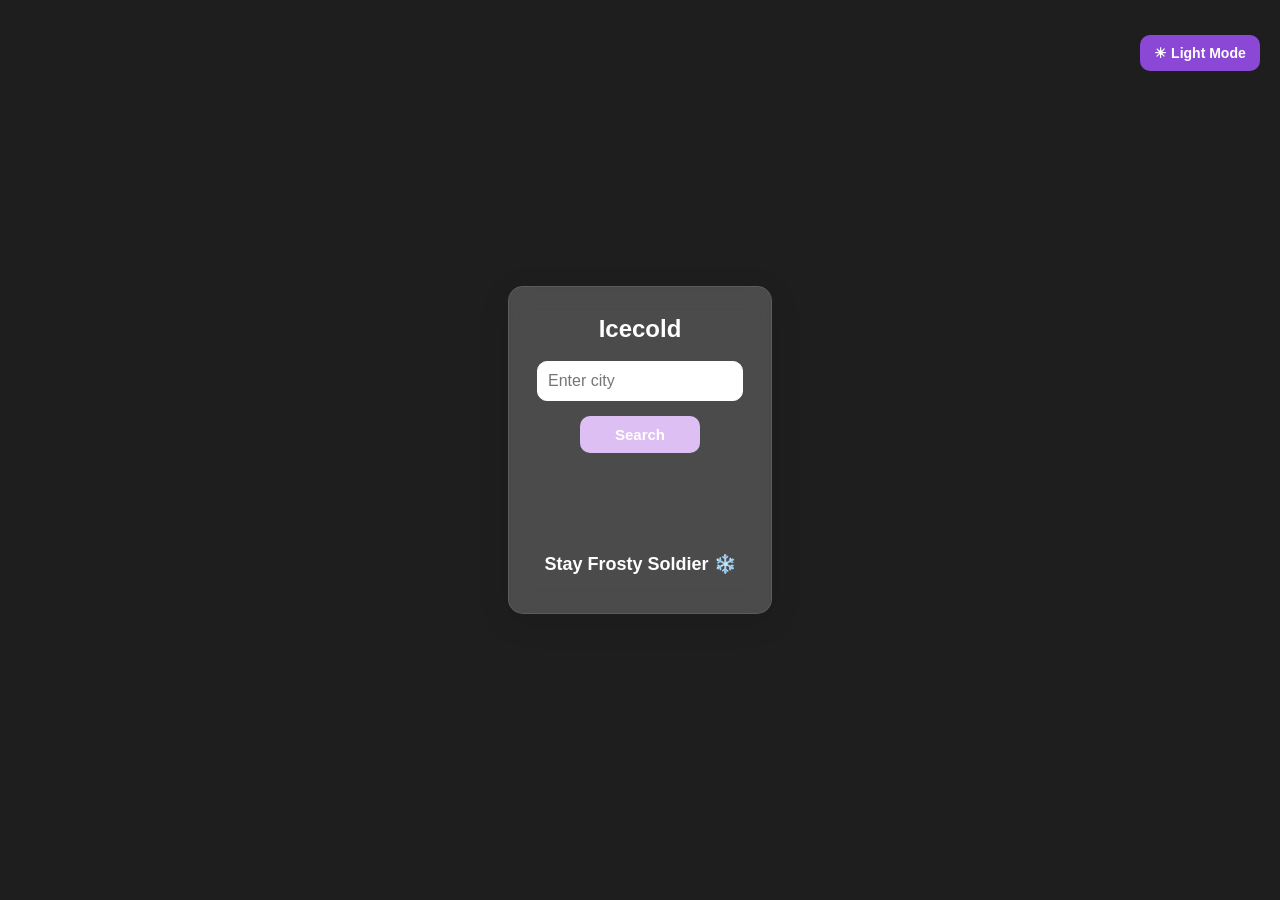
==== index.html @ 0dad908b "Add files via upload" ====
<!DOCTYPE html>
<html lang="en">
<head>
    <meta charset="UTF-8">
    <meta name="viewport" content="width=device-width, initial-scale=1.0">
    <title>Icecold</title>
    <link rel="stylesheet" href="./style.css">
    <button id="theme-toggle">🌙 Toggle Mode</button>
</head>
<body>
    <div id="weather-container">
        <h2>Icecold</h2>
        <input type="text" id="city" placeholder="Enter city">
        <button onclick="getWeather()">Search</button>
        


        <div id="fun-facts"></div>


        <div id="temp-div"></div>

        <div id="weather-info"></div>

        <div id="hourly-forecast"></div>
        <h3 id="stay-frosty">Stay Frosty Soldier ❄️</h3>
       

    </div>
 <script src="./script.js"></script> 
</body>
</html>
---- style.css ----
/* 🌌 Body Styling with Dynamic Background */
body {
    background: #8C52FF;
    font-family: 'Segoe UI', Tahoma, Geneva, Verdana, sans-serif;
    display: flex;
    flex-direction: column;
    align-items: center;
    justify-content: center;
    height: 100vh;
    margin: 0;
    text-align: center;
    transition: background 1.5s ease-in-out; /* Smooth transition for background */
    background-size: cover;
    background-position: center;
    background-repeat: no-repeat;
}
/* 🌑 Dark Mode (Default) */
body {
    background: #1e1e1e;
    color: white;
    transition: background 0.5s ease, color 0.5s ease;
}

/* ☀ Light Mode */
.light-mode {
    background: #f4f4f4;
    color: black;
}

/* 🎛 Toggle Button */
#theme-toggle {
    position: absolute;
    top: 20px;
    right: 20px;
    padding: 10px;
    border-radius: 10px;
    border: none;
    cursor: pointer;
    background: #8b48d7;
    color: white;
    font-size: 14px;
    transition: all 0.3s ease-in-out;
}

#theme-toggle:hover {
    background: #debff4;
}


/* 🎭 Weather Fun Fact */
#weatherFacts{
    font-style: italic;
    color: #fff;
    margin-top: 15px;
    font-size: 16px;
    display: none;
    opacity: 0;
    transition: opacity 0.5s ease-in-out;
}

.show-fact {
    display: block;
    opacity: 1;
}

/* 🎯 Weather Container */
#weather-container {
    background: rgba(255, 255, 255, 0.2);
    max-width: 400px;
    padding: 20px;
    border-radius: 15px;
    box-shadow: 0 8px 32px rgba(0, 0, 0, 0.1);
    backdrop-filter: blur(12px);
    border: 1px solid rgba(255, 255, 255, 0.1);
    text-align: center;
    transition: transform 0.3s ease-in-out;
}

#weather-container:hover {
    transform: scale(1.05);
}

/* ❄ Titles & Text */
h2, label, p {
    color: #fff;
    margin: 8px 0;
}

#stay-frosty {
    font-size: 18px;
    color: #fff;
    margin-top: 15px;
    font-weight: bold;
    cursor: pointer;
    display: inline-block;
    transition: transform 0.2s ease-in-out;
}

/* ✨ Glitch Effect */
@keyframes glitch {
    0% { transform: translate(0, 0); }
    20% { transform: translate(-2px, 2px); }
    40% { transform: translate(2px, -2px); }
    60% { transform: translate(-2px, -2px); }
    80% { transform: translate(2px, 2px); }
    100% { transform: translate(0, 0); }
}

.glitch {
    animation: glitch 0.2s infinite;
}


/* ✏ Input Styling */
input {
    width: calc(100% - 16px);
    padding: 10px;
    box-sizing: border-box;
    border-radius: 10px;
    border: 1px solid white;
    margin-top: 10px;
    font-size: 16px;
}

/* 🎛 Button */
button {
    display: block;
    margin: 15px auto 0; /* Centering button */
    background: #debff4;
    color: white;
    padding: 10px;
    border: none;
    border-radius: 10px;
    cursor: pointer;
    width: 120px;
    font-size: 15px;
    font-weight: bold;
    transition: all 0.3s ease-in-out;
}

button:hover {
    background: #8b48d7;
    transform: scale(1.1);
    box-shadow: 0px 4px 10px rgba(255, 255, 255, 0.3);
}

/* 🌡 Temperature Display */
#temp-div p {
    font-size: 60px;
    margin-top: 60px;
    font-weight: bold;
    color: #fff;
}

/* ☁ Weather Info */
#weather-info {
    font-size: 20px;
    margin-top: 15px;
    padding: 10px;
    word-wrap: break-word;
    color: white;
}

/* 🎭 Hourly Forecast */
#hourly-forecast {
    margin-top: 40px;
    padding-top: 10px;
    display: flex;
    gap: 10px;
    overflow-x: auto;
    white-space: nowrap;
    justify-content: space-between;
}

.hourly-item {
    flex: 0 0 auto;
    width: 80px;
    display: flex;
    flex-direction: column;
    align-items: center;
    margin-right: 10px;
    color: white;
}

.hourly-item img {
    width: 30px;
    height: 30px;
    margin-bottom: 5px;
}

/* 🌟 Random Fun Fact */
#weather-fact {
    font-style: italic;
    color: #fff;
    margin-top: 10px;
    font-size: 16px;
    display: none;
    opacity: 0;
    transition: opacity 0.5s ease-in-out;
}

.show-fact {
    display: block;
    opacity: 1;
}

/* ❄ Shivering Animation (For Freezing Temp) */
@keyframes shiver {
    0%, 100% { transform: translateX(0); }
    25% { transform: translateX(-2px); }
    50% { transform: translateX(2px); }
    75% { transform: translateX(-2px); }
}

.shiver {
    animation: shiver 0.2s infinite;
}

/* ⚡ Glitch Effect on "Stay Frosty, Soldier" */
@keyframes glitch {
    0% { transform: translate(0, 0); }
    20% { transform: translate(-2px, 2px); }
    40% { transform: translate(2px, -2px); }
    60% { transform: translate(-2px, 2px); }
    80% { transform: translate(2px, -2px); }
    100% { transform: translate(0, 0); }
}

.glitch {
    animation: glitch 0.2s infinite;
    color: #00f2ff;
    text-shadow: 2px 2px 4px rgba(0, 242, 255, 0.8);
}
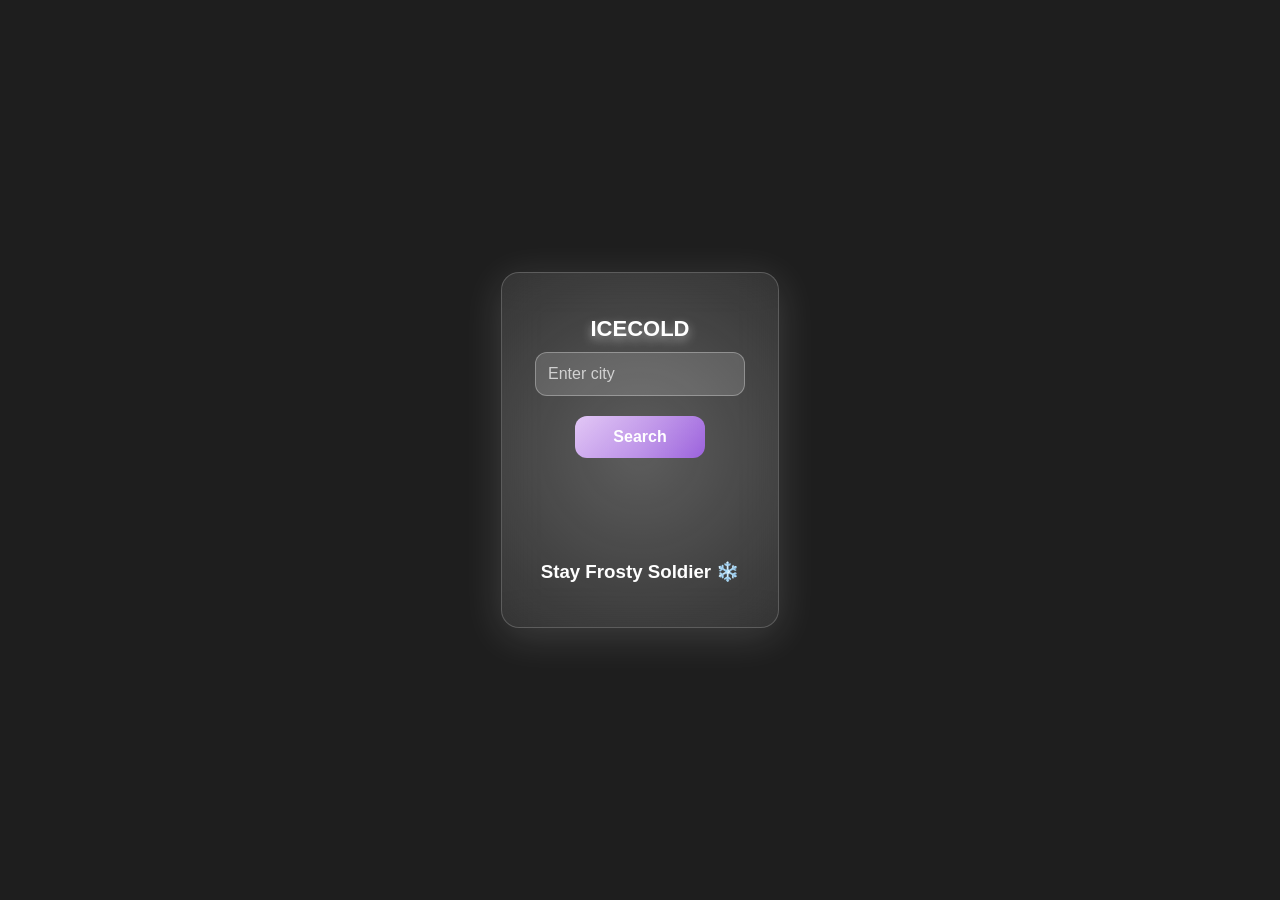
==== commit 9a93186f: "Add files via upload" ====
--- a/index.html
+++ b/index.html
@@ -5,7 +5,7 @@
     <meta name="viewport" content="width=device-width, initial-scale=1.0">
     <title>Icecold</title>
     <link rel="stylesheet" href="./style.css">
-    <button id="theme-toggle">🌙 Toggle Mode</button>
+    
 </head>
 <body>
     <div id="weather-container">
@@ -21,6 +21,8 @@
         <div id="temp-div"></div>
 
         <div id="weather-info"></div>
+        <div id="wind-animation"></div>
+
 
         <div id="hourly-forecast"></div>
         <h3 id="stay-frosty">Stay Frosty Soldier ❄️</h3>
--- a/style.css
+++ b/style.css
@@ -1,6 +1,6 @@
 /* 🌌 Body Styling with Dynamic Background */
 body {
-    background: #8C52FF;
+    background: #1e1e1e;
     font-family: 'Segoe UI', Tahoma, Geneva, Verdana, sans-serif;
     display: flex;
     flex-direction: column;
@@ -9,199 +9,143 @@
     height: 100vh;
     margin: 0;
     text-align: center;
-    transition: background 1.5s ease-in-out; /* Smooth transition for background */
+    transition: background 1.5s ease-in-out; /* Smooth background transition */
     background-size: cover;
     background-position: center;
     background-repeat: no-repeat;
-}
-/* 🌑 Dark Mode (Default) */
-body {
-    background: #1e1e1e;
-    color: white;
-    transition: background 0.5s ease, color 0.5s ease;
-}
-
-/* ☀ Light Mode */
-.light-mode {
-    background: #f4f4f4;
-    color: black;
-}
+    color: white;
+}
+
 
 /* 🎛 Toggle Button */
 #theme-toggle {
     position: absolute;
     top: 20px;
     right: 20px;
-    padding: 10px;
-    border-radius: 10px;
+    padding: 10px 15px;
+    border-radius: 12px;
     border: none;
     cursor: pointer;
-    background: #8b48d7;
+    background: linear-gradient(135deg, #8b48d7, #debff4);
     color: white;
     font-size: 14px;
+    font-weight: bold;
     transition: all 0.3s ease-in-out;
 }
 
 #theme-toggle:hover {
-    background: #debff4;
-}
-
-
-/* 🎭 Weather Fun Fact */
-#weatherFacts{
-    font-style: italic;
-    color: #fff;
-    margin-top: 15px;
-    font-size: 16px;
-    display: none;
-    opacity: 0;
-    transition: opacity 0.5s ease-in-out;
-}
-
-.show-fact {
-    display: block;
-    opacity: 1;
-}
-
-/* 🎯 Weather Container */
+    background: linear-gradient(135deg, #debff4, #8b48d7);
+    transform: scale(1.1);
+}
+
+/* ❄ IceCold Container */
 #weather-container {
-    background: rgba(255, 255, 255, 0.2);
-    max-width: 400px;
-    padding: 20px;
-    border-radius: 15px;
-    box-shadow: 0 8px 32px rgba(0, 0, 0, 0.1);
-    backdrop-filter: blur(12px);
-    border: 1px solid rgba(255, 255, 255, 0.1);
+    background: rgba(255, 255, 255, 0.1);
+    max-width: 420px;
+    padding: 25px;
+    border-radius: 18px;
+    box-shadow: 0 8px 40px rgba(255, 255, 255, 0.15);
+    backdrop-filter: blur(20px);
+    border: 1px solid rgba(255, 255, 255, 0.2);
     text-align: center;
-    transition: transform 0.3s ease-in-out;
+    transition: transform 0.3s ease-in-out, background 0.5s ease-in-out;
+    position: relative;
+    overflow: hidden;
+}
+
+/* 💎 Frosty Glow Effect */
+#weather-container::before {
+    content: "";
+    position: absolute;
+    top: -50%;
+    left: -50%;
+    width: 200%;
+    height: 200%;
+    background: radial-gradient(circle, rgba(255, 255, 255, 0.2) 0%, rgba(255, 255, 255, 0) 50%);
+    animation: frostGlow 5s infinite alternate ease-in-out;
+    pointer-events: none;
+}
+
+@keyframes frostGlow {
+    0% { transform: translate(0, 0); opacity: 0.3; }
+    100% { transform: translate(10px, 10px); opacity: 0.6; }
 }
 
 #weather-container:hover {
     transform: scale(1.05);
 }
 
-/* ❄ Titles & Text */
-h2, label, p {
+/* ❄ Frosty Title */
+h2 {
+    font-size: 22px;
+    font-weight: bold;
+    text-transform: uppercase;
     color: #fff;
-    margin: 8px 0;
-}
-
-#stay-frosty {
+    text-shadow: 0px 4px 10px rgba(255, 255, 255, 0.5);
+    margin-bottom: 10px;
+}
+
+/* ☁ Weather Info */
+#weather-info {
     font-size: 18px;
+    margin-top: 10px;
+    padding: 12px;
+    word-wrap: break-word;
+    color: white;
+}
+
+/* 🌡 Temperature Display */
+#temp-div p {
+    font-size: 65px;
+    margin-top: 30px;
+    font-weight: bold;
     color: #fff;
-    margin-top: 15px;
-    font-weight: bold;
-    cursor: pointer;
-    display: inline-block;
-    transition: transform 0.2s ease-in-out;
-}
-
-/* ✨ Glitch Effect */
-@keyframes glitch {
-    0% { transform: translate(0, 0); }
-    20% { transform: translate(-2px, 2px); }
-    40% { transform: translate(2px, -2px); }
-    60% { transform: translate(-2px, -2px); }
-    80% { transform: translate(2px, 2px); }
-    100% { transform: translate(0, 0); }
-}
-
-.glitch {
-    animation: glitch 0.2s infinite;
-}
-
-
-/* ✏ Input Styling */
+    text-shadow: 0px 5px 10px rgba(255, 255, 255, 0.5);
+}
+
+/* 🧊 Input Styling */
 input {
     width: calc(100% - 16px);
-    padding: 10px;
+    padding: 12px;
     box-sizing: border-box;
-    border-radius: 10px;
-    border: 1px solid white;
-    margin-top: 10px;
+    border-radius: 12px;
+    border: 1px solid rgba(255, 255, 255, 0.3);
+    background: rgba(255, 255, 255, 0.15);
+    color: white;
     font-size: 16px;
+    transition: all 0.3s ease-in-out;
+}
+
+input::placeholder {
+    color: rgba(255, 255, 255, 0.7);
+}
+
+input:focus {
+    outline: none;
+    border-color: white;
+    background: rgba(255, 255, 255, 0.2);
 }
 
 /* 🎛 Button */
 button {
     display: block;
-    margin: 15px auto 0; /* Centering button */
-    background: #debff4;
-    color: white;
-    padding: 10px;
+    margin: 20px auto 0;
+    background: linear-gradient(135deg, #debff4, #8b48d7);
+    color: white;
+    padding: 12px;
     border: none;
-    border-radius: 10px;
+    border-radius: 12px;
     cursor: pointer;
-    width: 120px;
-    font-size: 15px;
+    width: 130px;
+    font-size: 16px;
     font-weight: bold;
     transition: all 0.3s ease-in-out;
 }
 
 button:hover {
-    background: #8b48d7;
+    background: linear-gradient(135deg, #8b48d7, #debff4);
     transform: scale(1.1);
-    box-shadow: 0px 4px 10px rgba(255, 255, 255, 0.3);
-}
-
-/* 🌡 Temperature Display */
-#temp-div p {
-    font-size: 60px;
-    margin-top: 60px;
-    font-weight: bold;
-    color: #fff;
-}
-
-/* ☁ Weather Info */
-#weather-info {
-    font-size: 20px;
-    margin-top: 15px;
-    padding: 10px;
-    word-wrap: break-word;
-    color: white;
-}
-
-/* 🎭 Hourly Forecast */
-#hourly-forecast {
-    margin-top: 40px;
-    padding-top: 10px;
-    display: flex;
-    gap: 10px;
-    overflow-x: auto;
-    white-space: nowrap;
-    justify-content: space-between;
-}
-
-.hourly-item {
-    flex: 0 0 auto;
-    width: 80px;
-    display: flex;
-    flex-direction: column;
-    align-items: center;
-    margin-right: 10px;
-    color: white;
-}
-
-.hourly-item img {
-    width: 30px;
-    height: 30px;
-    margin-bottom: 5px;
-}
-
-/* 🌟 Random Fun Fact */
-#weather-fact {
-    font-style: italic;
-    color: #fff;
-    margin-top: 10px;
-    font-size: 16px;
-    display: none;
-    opacity: 0;
-    transition: opacity 0.5s ease-in-out;
-}
-
-.show-fact {
-    display: block;
-    opacity: 1;
+    box-shadow: 0px 5px 15px rgba(255, 255, 255, 0.4);
 }
 
 /* ❄ Shivering Animation (For Freezing Temp) */
@@ -231,3 +175,31 @@
     color: #00f2ff;
     text-shadow: 2px 2px 4px rgba(0, 242, 255, 0.8);
 }
+
+
+
+/* 🎭 Hourly Forecast */
+#hourly-forecast {
+    margin-top: 40px;
+    padding-top: 10px;
+    display: flex;
+    gap: 12px;
+    overflow-x: auto;
+    white-space: nowrap;
+    justify-content: space-between;
+}
+
+.hourly-item {
+    flex: 0 0 auto;
+    width: 85px;
+    display: flex;
+    flex-direction: column;
+    align-items: center;
+    color: white;
+}
+
+.hourly-item img {
+    width: 32px;
+    height: 32px;
+    margin-bottom: 5px;
+}
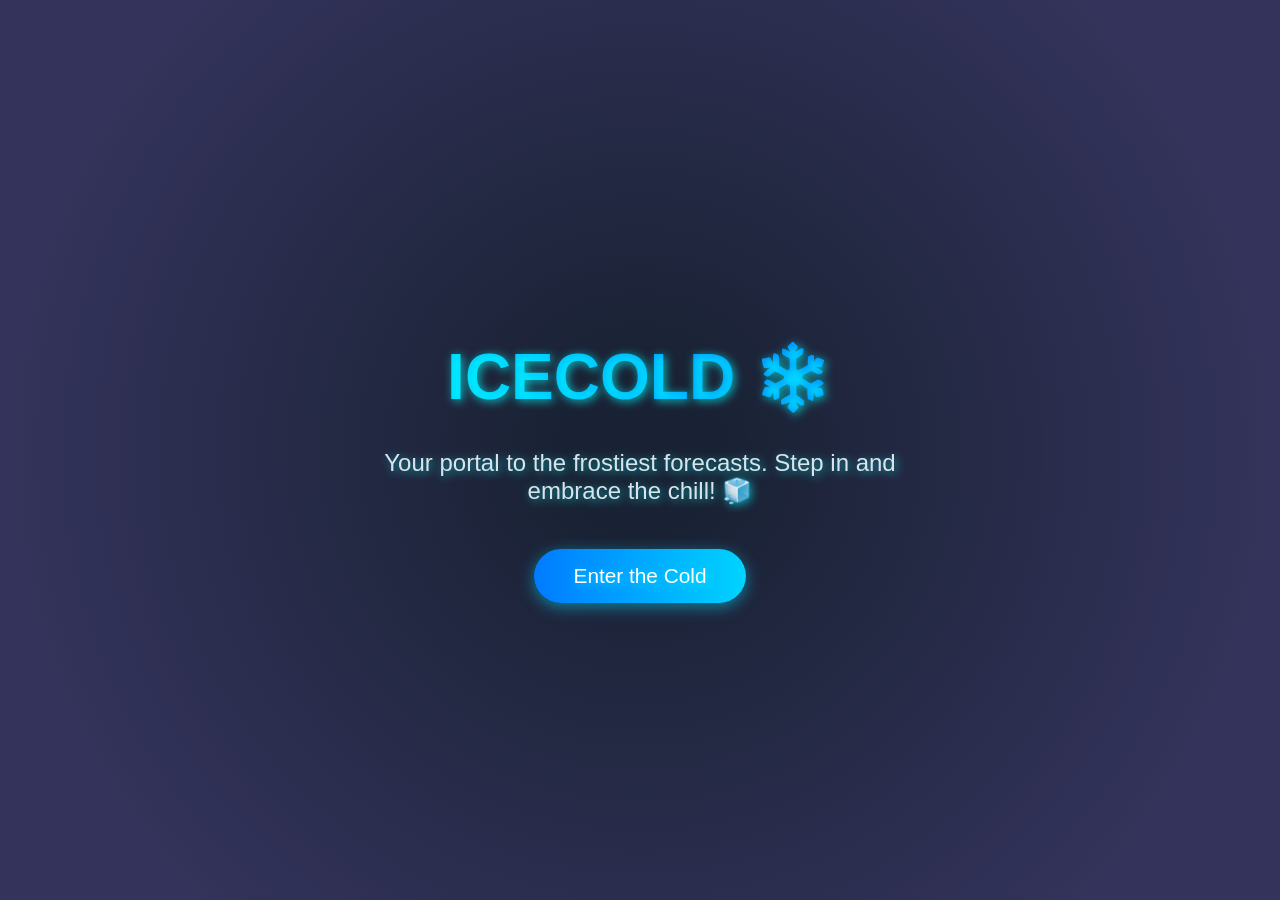
==== commit d7ef2760: "Add files via upload" ====
--- a/index.html
+++ b/index.html
@@ -3,32 +3,78 @@
 <head>
     <meta charset="UTF-8">
     <meta name="viewport" content="width=device-width, initial-scale=1.0">
-    <title>Icecold</title>
+    <title>IceCold - Stay Frosty</title>
     <link rel="stylesheet" href="./style.css">
-    
+    <style>
+        body {
+            margin: 0;
+            overflow: hidden;
+            font-family: 'Poppins', sans-serif;
+            color: #f0f8ff;
+            text-align: center;
+            background: radial-gradient(circle, rgba(0,10,30,0.9) 10%, rgba(0,0,50,0.8) 80%);
+        }
+        #spline-container {
+            position: fixed;
+            top: 0;
+            left: 0;
+            width: 100vw;
+            height: 100vh;
+            z-index: -1;
+        }
+        .content {
+            position: relative;
+            z-index: 1;
+            display: flex;
+            flex-direction: column;
+            justify-content: center;
+            align-items: center;
+            height: 100vh;
+            padding: 20px;
+            text-shadow: 2px 2px 10px rgba(0, 255, 255, 0.7);
+        }
+        h1 {
+            font-size: 4rem;
+            font-weight: bold;
+            text-transform: uppercase;
+            background: linear-gradient(90deg, #00d4ff, #007bff);
+            -webkit-background-clip: text;
+            -webkit-text-fill-color: transparent;
+            margin-bottom: 10px;
+        }
+        p {
+            font-size: 1.5rem;
+            max-width: 600px;
+            opacity: 0.9;
+        }
+        .btn {
+            margin-top: 20px;
+            padding: 15px 40px;
+            font-size: 1.3rem;
+            color: white;
+            background: linear-gradient(90deg, #007bff, #00d4ff);
+            border: none;
+            border-radius: 30px;
+            cursor: pointer;
+            text-decoration: none;
+            transition: all 0.3s ease-in-out;
+            box-shadow: 0px 4px 15px rgba(0, 221, 255, 0.5);
+        }
+        .btn:hover {
+            background: linear-gradient(90deg, #00d4ff, #007bff);
+            transform: scale(1.05);
+        }
+    </style>
 </head>
 <body>
-    <div id="weather-container">
-        <h2>Icecold</h2>
-        <input type="text" id="city" placeholder="Enter city">
-        <button onclick="getWeather()">Search</button>
-        
-
-
-        <div id="fun-facts"></div>
-
-
-        <div id="temp-div"></div>
-
-        <div id="weather-info"></div>
-        <div id="wind-animation"></div>
-
-
-        <div id="hourly-forecast"></div>
-        <h3 id="stay-frosty">Stay Frosty Soldier ❄️</h3>
-       
-
+    <div id="spline-container">
+        <iframe src="https://my.spline.design/holographicearthwithdynamiclines-3c5b7ed0de737f6f400f6e4ec5938513/" allowfullscreen style="width: 100%; height: 100%; border: none;"></iframe>
     </div>
- <script src="./script.js"></script> 
+    
+    <div class="content">
+        <h1>IceCold ❄️</h1>
+        <p>Your portal to the frostiest forecasts. Step in and embrace the chill! 🧊</p>
+        <a href="weather.html" class="btn">Enter the Cold</a>
+    </div>
 </body>
-</html>+</html>
--- a/style.css
+++ b/style.css
@@ -203,3 +203,38 @@
     height: 32px;
     margin-bottom: 5px;
 }
+/* 📱 Mobile Responsiveness */
+@media (max-width: 480px) {
+    body {
+        padding: 10px;
+    }
+
+    #weather-container {
+        max-width: 95%;
+        padding: 15px;
+    }
+
+    h2 {
+        font-size: 18px;
+    }
+
+    #theme-toggle {
+        top: 10px;
+        right: 10px;
+        padding: 8px 12px;
+        font-size: 12px;
+    }
+
+    #hourly-forecast {
+        gap: 8px;
+    }
+
+    .hourly-item {
+        width: 70px;
+    }
+
+    input, button {
+        font-size: 14px;
+        padding: 10px;
+    }
+}
